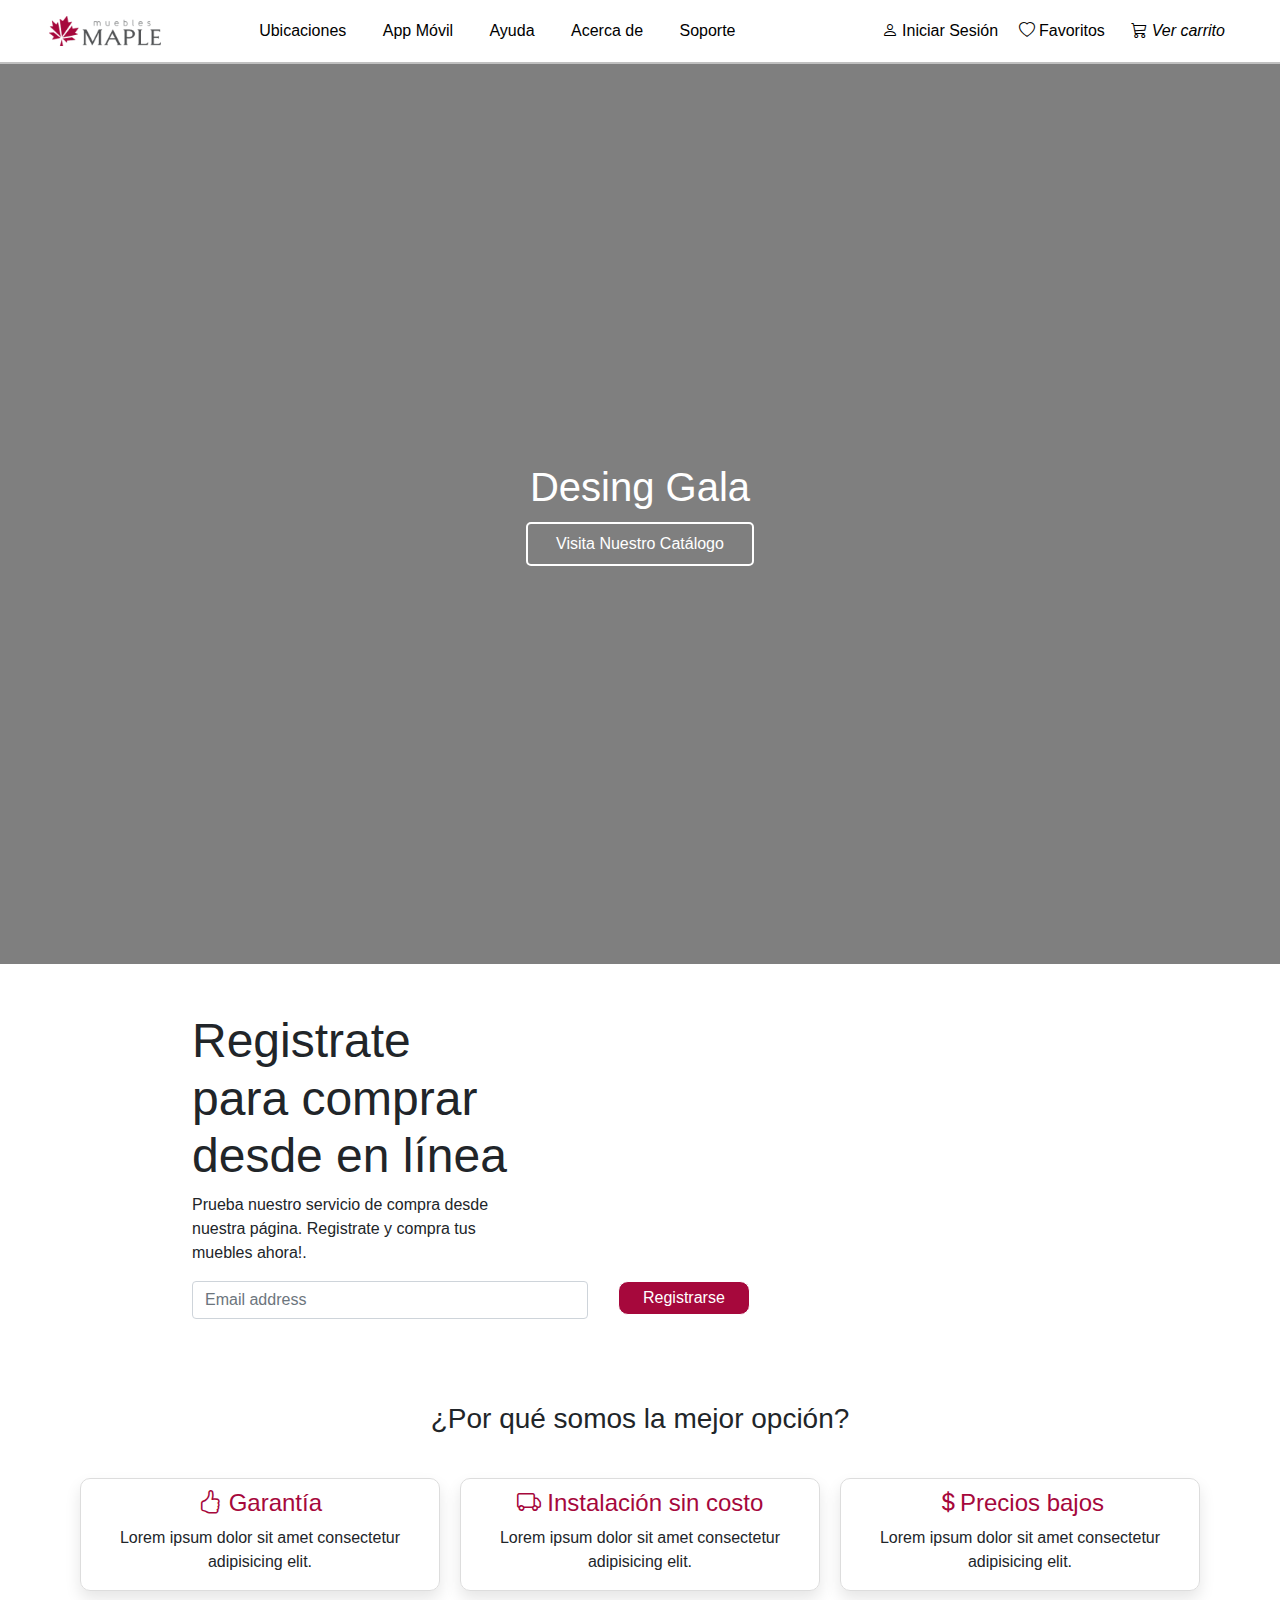
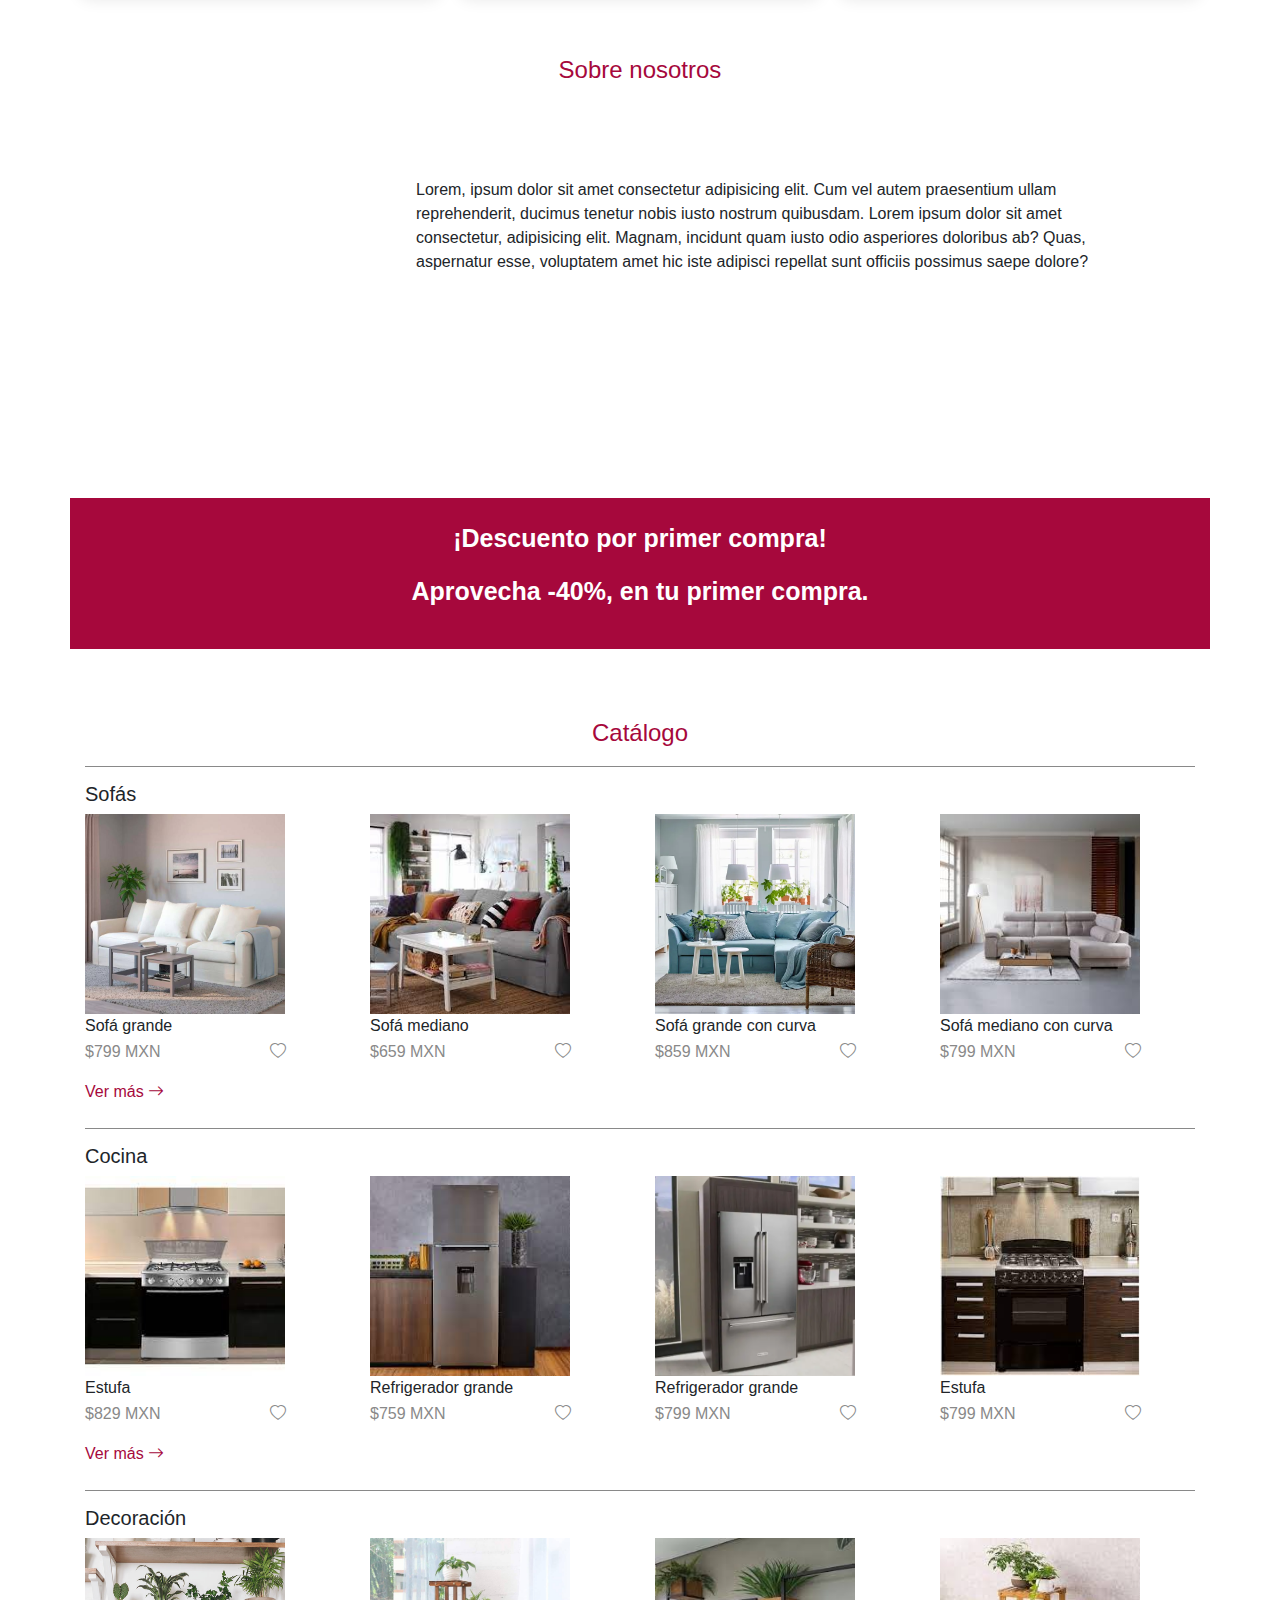
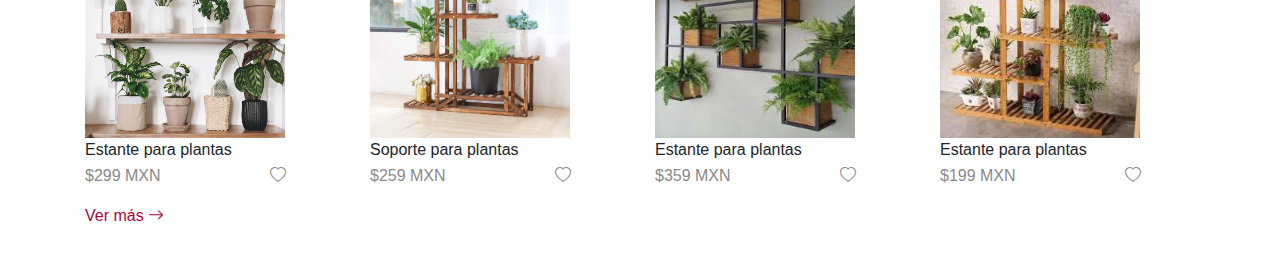
==== index.html @ 0a93a266 "Add files via upload" ====
<!DOCTYPE html>
<html lang="es">
  <head>
    <meta charset="UTF-8">
    <meta http-equiv="X-UA-Compatible" content="IE=edge">
    <meta name="viewport" content="width=device-width, initial-scale=1.0">
    <title>Página Dec</title>
    <link rel="shortcut icon" href="icon.png" type="image/x-icon">
    <link rel="stylesheet" href="https://cdn.jsdelivr.net/npm/bootstrap@4.3.1/dist/css/bootstrap.min.css" integrity="sha384-ggOyR0iXCbMQv3Xipma34MD+dH/1fQ784/j6cY/iJTQUOhcWr7x9JvoRxT2MZw1T" crossorigin="anonymous">
    <link rel="stylesheet" href="https://cdn.jsdelivr.net/npm/bootstrap-icons@1.10.4/font/bootstrap-icons.css">
    <link rel="stylesheet" href="sass/styles.css">
  </head>
  <body>
    <nav class="nav">
      <div class="logo">
        <a href="index.html">
          <img src="assets/img/logo.png" alt="logo">
        </a>
      </div>
      <div class="menu d-none d-md-block">
        <div class="main-nav">
            <li> <a href="#">Ubicaciones</a> </li>
            <li> <a href="#">App Móvil</a> </li>
            <li> <a href="#">Ayuda</a> </li>
            <li> <a href="#">Acerca de </a> </li>
            <li> <a href="#">Soporte</a> </li>
        </div>
      </div>
      <div class="get-started">
        <a href="login.html" target="_blank">
          <button class="btn-sec-s" > <i class="bi bi-person"> </i> Iniciar Sesión </button>
        </a>
        <a href="#" id="likeBtn" class="btn-main-s" > <i class="bi bi-heart"> </i>Favoritos</a>
        <button id="cartBtn" > <i class="bi bi-cart3"> Ver carrito</i> </button> 
      </div>
    </nav>

    <div class="modal-container">
        <div class="modal-content">
          <span class="close-btn">&times;</span>
          <h2 class="modal-title"> Carrito  </h2>
          <div class="cart-items">
            
          </div>
          <div class="cart-footer">
            <span class="total-label">Total:</span>
            <span class="total-value">$0.00</span>
          </div>
          
        </div>
    </div>

    <div class="modal-container-likes">
        <div class="modal-content">
          <span class="close-btn-likes">&times;</span>
          <h2 class="modal-title-like"> Favoritos  </h2>
          <div class="like-items">
            
          </div>
          <div class="cart-footer">
            <button class="btn-favs">Añadir al carrito</button>
          </div>
          
        </div>
    </div>

    <div class="main">
        <h1>Desing Gala</h1>
        <a href="#catalogo" class="button-main">Visita nuestro catálogo</a>
    </div>
    <section class="sec-home">
        <div class="home-cta">
          <h2 class="home-title h1" id="agendar">Registrate para comprar desde en línea</h2>
          <p class="home-desc">Prueba nuestro servicio de compra desde nuestra página. Registrate y compra tus muebles ahora!.</p>
          <div class="lead-magnet row">
            <div class="col">
              <input type="text" class="form-control input-text" placeholder="Email address">
            </div>
            <div class="col input-col">
              <button class="btn-main">Registrarse</button>
            </div>
          </div>
        </div>
        <div class="home-img d-none d-md-block">
          <img id="image1" class="left" src="assets/img/register.jpg" alt="img" width="300px">
        </div>
      </section>
    <section class="container sec-benefits">
        <h3>¿Por qué somos la mejor opción?</h3>
        <div class="row">
            <div class="col"> 
                <h4> <i class="bi bi-hand-thumbs-up"></i>  Garantía</h4>
                <p>Lorem ipsum dolor sit amet consectetur adipisicing elit. </p>
            </div>
            <div class="col"> 
                <h4> <i class="bi bi-truck"></i> Instalación sin costo</h4>
                <p>Lorem ipsum dolor sit amet consectetur adipisicing elit.</p>
            </div>
            <div class="col"> 
                <h4> <i class="bi bi-currency-dollar"></i>Precios bajos</h4>
                <p>Lorem ipsum dolor sit amet consectetur adipisicing elit.</p>
            </div>
        </div>
    </section>
    <section class="container sec-info">
        <h4>Sobre nosotros</h4>
        <div class="info">
            <div class="img">
                <img id="imagen2" class="right" src="assets/img/info.jpg" alt="img" width="300px">
            </div>
            <div class="text">
                <p>Lorem, ipsum dolor sit amet consectetur adipisicing elit. Cum vel autem praesentium ullam reprehenderit, ducimus tenetur nobis iusto nostrum quibusdam. Lorem ipsum dolor sit amet consectetur, adipisicing elit. Magnam, incidunt quam iusto odio asperiores doloribus ab? Quas, aspernatur esse, voluptatem amet hic iste adipisci repellat sunt officiis possimus saepe dolore?</p>
            </div>
        </div>
    </section>
    <section class="container sec-prom">
        <p>¡Descuento por primer compra!</p>
        <p>Aprovecha -40%, en tu primer compra.</p>
    </section>
    <section id="catalogo" class="container sec-menu">
        <h4>Catálogo</h4>
        <div class="items">
            <h5>Sofás</h5>
            <div class="row">
                <div class="col">
                    <img class="img" src="assets/img/s1.jpg" alt="sofá" width="200px">
                    <p class="title">Sofá grande</p>
                    <p class="price">$799 MXN <i class="bi bi-heart"></i></p>
                </div>
                <div class="col col2">
                    <img class="img" src="assets/img/s2.jpg" alt="sofá" width="200px" height="200px">
                    <p class="title">Sofá mediano</p>
                    <p class="price">$659 MXN <i class="bi bi-heart"></i></p>
                </div>
                <div class="col col3">
                    <img class="img" src="assets/img/s4.webp" alt="sofá" width="200px"> 
                    <p class="title">Sofá grande con curva</p>
                    <p class="price">$859 MXN <i class="bi bi-heart"></i></p>
                </div>
                <div class="col col4">
                    <img class="img" src="assets/img/s5.jpg" alt="sofá" width="200px">
                    <p class="title">Sofá mediano con curva</p>
                    <p class="price">$799 MXN <i class="bi bi-heart"></i></p>
                </div>
            </div>
            <a href="#">Ver más <i class="bi bi-arrow-right"></i> </a>
        </div>
        <div class="items mt-4">
            <h5>Cocina</h5>
            <div class="row">
                <div class="col">
                    <img class="img" src="assets/img/c5.jpg" alt="sofá" width="200px" height="200px">
                    <p class="title">Estufa</p>
                    <p class="price">$829 MXN <i class="bi bi-heart"></i></p>
                </div>
                <div class="col col2">
                    <img class="img" src="assets/img/c2.jpg" alt="sofá" width="200px" height="200px">
                    <p class="title">Refrigerador grande</p>
                    <p class="price">$759 MXN <i class="bi bi-heart"></i></p>
                </div>
                <div class="col col3">
                    <img class="img" src="assets/img/c3.png" alt="sofá" width="200px" height="200px"> 
                    <p class="title">Refrigerador grande</p>
                    <p class="price">$799 MXN <i class="bi bi-heart"></i></p>
                </div>
                <div class="col col4">
                    <img class="img" src="assets/img/c4.jpg" alt="sofá" width="200px" height="200px">
                    <p class="title">Estufa</p>
                    <p class="price">$799 MXN <i class="bi bi-heart"></i></p>
                </div>
            </div>
            <a href="#">Ver más <i class="bi bi-arrow-right"></i> </a>
        </div>
        <div class="items mt-4">
            <h5>Decoración</h5>
            <div class="row">
                <div class="col">
                    <img class="img" src="assets/img/d1.jpg" alt="sofá" width="200px" height="200px">
                    <p class="title">Estante para plantas</p>
                    <p class="price">$299 MXN <i class="bi bi-heart"></i></p>
                </div>
                <div class="col col2">
                    <img class="img" src="assets/img/d2.jpg" alt="sofá" width="200px" height="200px">
                    <p class="title">Soporte para plantas</p>
                    <p class="price">$259 MXN <i class="bi bi-heart"></i></p>
                </div>
                <div class="col col3">
                    <img class="img" src="assets/img/d3.jpg" alt="sofá" width="200px" height="200px"> 
                    <p class="title">Estante para plantas</p>
                    <p class="price">$359 MXN <i class="bi bi-heart"></i></p>
                </div>
                <div class="col col4">
                    <img class="img" src="assets/img/d4.jpg" alt="sofá" width="200px" height="200px">
                    <p class="title">Estante para plantas</p>
                    <p class="price">$199 MXN <i class="bi bi-heart"></i></p>
                </div>
            </div>
            <a href="#">Ver más <i class="bi bi-arrow-right"></i> </a>
        </div>
    </section>
  </body>
  <script src="js/main.js"></script>
  <script src="https://code.jquery.com/jquery-3.3.1.slim.min.js" integrity="sha384-q8i/X+965DzO0rT7abK41JStQIAqVgRVzpbzo5smXKp4YfRvH+8abtTE1Pi6jizo" crossorigin="anonymous"></script>
  <script src="https://cdn.jsdelivr.net/npm/popper.js@1.14.7/dist/umd/popper.min.js" integrity="sha384-UO2eT0CpHqdSJQ6hJty5KVphtPhzWj9WO1clHTMGa3JDZwrnQq4sF86dIHNDz0W1" crossorigin="anonymous"></script>
  <script src="https://cdn.jsdelivr.net/npm/bootstrap@4.3.1/dist/js/bootstrap.min.js" integrity="sha384-JjSmVgyd0p3pXB1rRibZUAYoIIy6OrQ6VrjIEaFf/nJGzIxFDsf4x0xIM+B07jRM" crossorigin="anonymous"></script>
</html>
---- sass/styles.css ----
@import url("https://fonts.googleapis.com/css2?family=Inter:wght@200;300;400;500;600;700;800;900&family=PT+Sans:ital,wght@0,400;0,700;1,400;1,700&display=swap");
@import url("https://fonts.googleapis.com/css2?family=Inter:wght@200;300;400;500;600;700;800;900&family=PT+Sans:ital,wght@0,400;0,700;1,400;1,700&display=swap");
.btn-main {
  padding: 0.25rem 1.5rem;
  border-radius: 0.25rem;
  color: white;
  background-color: transparent;
  border: solid 1px white;
}
.btn-main:focus {
  outline: none;
}

.btn-main:hover {
  color: #888;
}

.btn-main-s {
  color: #000;
  font-size: 1rem;
  padding: 0.1rem 1rem;
}

.btn-main-s:hover {
  color: #888;
  text-decoration: none;
}

.get-started a {
  padding-left: 0px;
}

.get-started #cartBtn {
  background-color: transparent;
  border: none;
}

.get-started #cartBtn:hover {
  color: #888;
  text-decoration: none;
}

.btn-sec, .btn-sec-s {
  padding: 0.25rem 1.5rem;
  border-radius: 0.25rem;
  color: #000000;
  background-color: transparent;
  border: none;
}

.btn-sec:hover, .btn-sec-s:hover {
  color: #888;
}

.btn-sec-s {
  font-size: 1rem;
  padding: 0.1rem 1rem;
}
.btn-sec-s:focus {
  outline: none;
}

.button-main {
  margin-top: 3px;
  text-decoration: none;
  color: white;
  font-size: 1rem;
  text-transform: capitalize;
  border: 2px solid white;
  padding: 0.5rem 1.75rem;
  border-radius: 5px;
  transition: all 0.3s ease-in-out;
}

.button-main:hover {
  color: #000;
  background-color: white;
}

.main-nav li {
  font-size: 1rem;
  list-style: none;
  display: inline;
  margin-right: 2rem;
}

.main-nav li a {
  color: #000;
}

.main-nav li a:hover {
  text-decoration: underline;
}

.remove-btn {
  background: transparent;
  border: none;
  color: red;
  cursor: pointer;
  font-size: 1.2rem;
  padding: 0;
}

.btn-favs {
  margin-top: 5px;
  color: white;
  background-color: #A6083C;
  border-radius: 5px;
  border: none;
  font-size: 1.2rem;
  padding: 5px 8px;
  transition: all 0.3s ease-in-out;
}
.btn-favs:hover {
  border: 1px solid #A6083C;
  background: transparent;
  color: #A6083C;
}
.btn-favs:focus {
  outline: none;
}

.btn-login {
  width: 100%;
  margin-top: 8px;
  padding: 8px 10px;
  border-radius: 10px;
  border: none;
  color: white;
  background-color: #A6083C;
  transition: all 0.3s ease-in-out;
}
.btn-login:hover {
  border: 1px solid #A6083C;
  background: transparent;
  color: #A6083C;
}
.btn-login:focus {
  outline: none;
}

html {
  min-width: 100vw;
  scroll-behavior: smooth;
}

body {
  padding: 0;
  margin: 0;
}

a {
  color: black;
  text-decoration: none;
}
a:hover {
  color: #888;
  text-decoration: none;
}

.main {
  width: 100%;
  height: 100vh;
  display: flex;
  justify-content: center;
  align-items: center;
  flex-direction: column;
  background-image: linear-gradient(rgba(0, 0, 0, 0.5), rgba(0, 0, 0, 0.5)), url(https://media.admagazine.com/photos/63472117052e230ddc1793c3/3:2/w_3000,h_2000,c_limit/plantas-altas-decoracion-interiores.jpg);
  background-position: center center;
  background-size: cover;
  color: white;
}

.nav {
  display: flex;
  align-items: center;
  justify-content: space-around;
  width: 100%;
  height: 4rem;
  background-color: white;
  border-bottom: 2px solid #c0c0c0;
}

.logo img {
  max-width: 7rem;
}

.sec-home {
  width: 100%;
  max-width: 992px;
  margin: auto;
  padding: 3rem;
  display: flex;
  align-items: center;
}

.sec-home .home-cta {
  flex: 1;
}

.sec-home .home-cta .cta-text {
  color: white;
}

.sec-home .home-cta .home-title {
  width: 20rem;
  font-size: 3rem;
}

.sec-home .home-cta .home-desc {
  width: 300px;
}

.sec-home .home-cta .lead-magnet .input-col {
  max-width: 200px;
}

.sec-home .home-cta .lead-magnet .input-col button {
  background-color: #A6083C;
  border-radius: 10px;
  transition: all 0.3s ease-in-out;
}

.sec-home .home-cta .lead-magnet .input-col button:hover {
  background-color: transparent;
  color: #A6083C;
  border: 1px solid #A6083C;
}

.sec-home .home-img img {
  border-radius: 50%;
  box-shadow: 0 0.5rem 1rem rgba(0, 0, 0, 0.5);
  opacity: 0;
  transform: scale(0.9);
  transition: 0.7s ease-in-out all;
  transform: translate(100px);
}

.sec-home .home-img img.visible {
  opacity: 1;
  transform: scale(1);
}

.add-to-cart-btn {
  margin-bottom: 40px;
  margin-top: 30px;
  text-align: end;
  padding: 10px 25px 10px 25px;
  color: white;
  background-color: black;
  border: 1px solid black;
  border-radius: 10px;
}

.add-to-cart-btn:hover {
  color: black;
  background-color: white;
  text-decoration: none;
}

.sec-benefits {
  margin-top: 15px;
  text-align: center;
  margin-bottom: 40px;
}

.sec-benefits h3 {
  padding: 20px 0 35px 0;
}

.sec-benefits .row {
  align-content: center;
}

.sec-benefits .row .col {
  padding-top: 10px;
  justify-content: space-around;
  border: 1px solid #ddd;
  border-radius: 10px;
  box-shadow: 0 0.5rem 1rem rgba(0, 0, 0, 0.1);
  margin: 0 10px;
}

.sec-benefits .row h4 {
  color: #A6083C;
}

.sec-info {
  padding-bottom: 80px;
}

.sec-info h4 {
  text-align: center;
  padding: 25px;
  color: #A6083C;
}

.sec-info .info {
  display: flex;
}

.sec-info .info .img img {
  border-radius: 25% 10%;
  box-shadow: 0 0.5rem 1rem rgba(0, 0, 0, 0.8);
  opacity: 0;
  transform: scale(0.9);
  transition: 0.7s ease-in-out all;
  transform: translate(-100px);
}

.sec-info .info .img img.visible {
  opacity: 1;
  transform: scale(1);
}

.sec-info .info .text p {
  font-size: 16px;
  width: 90%;
  margin: 50px 16px;
  padding: 10px 15px;
}

.sec-prom {
  background-color: #A6083C;
  color: white;
  text-align: center;
  font-size: 25px;
  font-weight: bold;
  padding: 22px 0;
  margin-bottom: 60px;
}

.sec-menu {
  margin-bottom: 50px;
}

.sec-menu .items {
  border-top: 1px solid #898989;
  padding-top: 15px;
}

.sec-menu h4 {
  text-align: center;
  color: #A6083C;
  padding: 10px;
}

.sec-menu .row .col .title {
  font-weight: 500;
  margin-bottom: 2px;
}

.sec-menu .row .col .price {
  color: #898989;
}

.sec-menu .row .col .price .bi {
  position: absolute;
  left: 70%;
}

.sec-menu .row .col .price .bi:hover {
  cursor: pointer;
}

.sec-menu .row .col .price .bi-heart-fill {
  color: red;
}

.sec-menu a {
  color: #A6083C;
}

.sec-menu a:hover {
  color: #A6083C;
}

.form {
  margin-top: 70px;
  width: 40%;
}

.form h3 {
  text-align: center;
}

#cartBtn {
  border: none;
}

.modal-container {
  display: none;
  position: fixed;
  z-index: 1;
  left: 0;
  top: 0;
  width: 100%;
  height: 100%;
  overflow: auto;
  background-color: rgba(0, 0, 0, 0.4);
}

.modal-container.show {
  display: block;
}

.modal-container-likes {
  display: none;
  position: fixed;
  z-index: 1;
  left: 0;
  top: 0;
  width: 100%;
  height: 100%;
  overflow: auto;
  background-color: rgba(0, 0, 0, 0.4);
}

.modal-container-likes.show {
  display: block;
}

.modal-content {
  background-color: #fefefe;
  margin: 15% auto;
  padding: 20px;
  border: 1px solid #888;
  width: 80%;
  max-width: 600px;
  position: relative;
}

.close-btn {
  position: absolute;
  top: 10px;
  right: 10px;
  font-size: 30px;
  font-weight: bold;
  cursor: pointer;
}
.close-btn:hover {
  color: #f00;
}

.close-btn-likes {
  position: absolute;
  top: 10px;
  right: 10px;
  font-size: 30px;
  font-weight: bold;
  cursor: pointer;
}
.close-btn-likes:hover {
  color: #f00;
}

.modal-title {
  text-align: center;
  padding-bottom: 12px;
  border-bottom: 1px solid #888;
}

.modal-title-like {
  color: #A6083C;
  text-align: center;
  padding-bottom: 12px;
  border-bottom: 1px solid #888;
}

.cart-items {
  display: flex;
  flex-direction: column;
  gap: 10px;
}

.cart-item {
  display: flex;
  justify-content: space-between;
  align-items: center;
  padding: 10px;
  border: 1px solid #ccc;
}
.cart-item span {
  font-size: 1.2rem;
}

.remove-btn {
  background: transparent;
  border: none;
  color: red;
  cursor: pointer;
  font-size: 1.2rem;
  padding: 0;
}

.modal-content {
  font-size: 25px;
}

.modal-content img {
  width: 115px;
  height: 85px;
  border-radius: 10px;
  margin-right: -50px;
}

.cart-footer {
  font-size: 20px;
  color: black;
  text-align: end;
}

.bodyLogin {
  background-color: rgb(255, 255, 255);
  background-image: radial-gradient(rgb(210, 43, 79) 1px, transparent 1px), radial-gradient(rgb(210, 43, 79) 1px, rgb(255, 255, 255) 1px);
  background-size: 30px 30px;
  background-position: 0px 0px, 15px 15px;
}

.login {
  display: flex;
  margin: 100px auto;
  width: 900px;
  height: 500px;
  box-shadow: 0 6px 15px rgba(0, 0, 0, 0.4);
}

.leftLogin {
  width: 50%;
}
.leftLogin img {
  width: 100%;
  height: 100%;
}

.rightLogin {
  background-color: white;
  width: 50%;
  padding: 50px 60px;
}
.rightLogin h3 {
  font-weight: 600;
}
.rightLogin form {
  width: 100%;
  height: 100%;
  margin-top: 45px;
  align-items: center;
}
.rightLogin form label {
  font-size: 1rem;
  color: black;
}
.rightLogin form input {
  width: 100%;
  padding: 4px 12px;
  margin-bottom: 18px;
  border: 1px solid black;
  border-radius: 5px;
}
.rightLogin form input[type=checkbox] {
  margin-top: 40px;
  margin-bottom: 10px;
  width: auto;
}

@media (max-width: 1199px) {
  .col4 {
    display: none;
  }
}
@media (max-width: 990px) {
  nav .menu .main-nav li a {
    display: none;
  }
  .login {
    display: flex;
    justify-content: center;
    align-items: center;
    max-width: 400px;
  }
  .login .leftLogin {
    width: 0%;
  }
  .login .leftLogin img {
    display: none;
  }
  .login .rightLogin {
    width: 100%;
  }
}
@media (max-width: 769px) {
  .col {
    text-align: center;
  }
  .sec-info img {
    display: none;
  }
  .col3 {
    display: none;
  }
  .col4 {
    display: none;
  }
}
@media (max-width: 399px) {
  nav .menu .main-nav li a {
    display: none;
  }
  nav {
    width: 100%;
  }
  .col {
    text-align: center;
  }
  .col2 {
    display: none;
  }
  .col3 {
    display: none;
  }
  .col4 {
    display: none;
  }
  .sec-home {
    display: none;
  }
}
@media (max-width: 290px) {
  .sec-home {
    display: none;
  }
}/*# sourceMappingURL=styles.css.map */
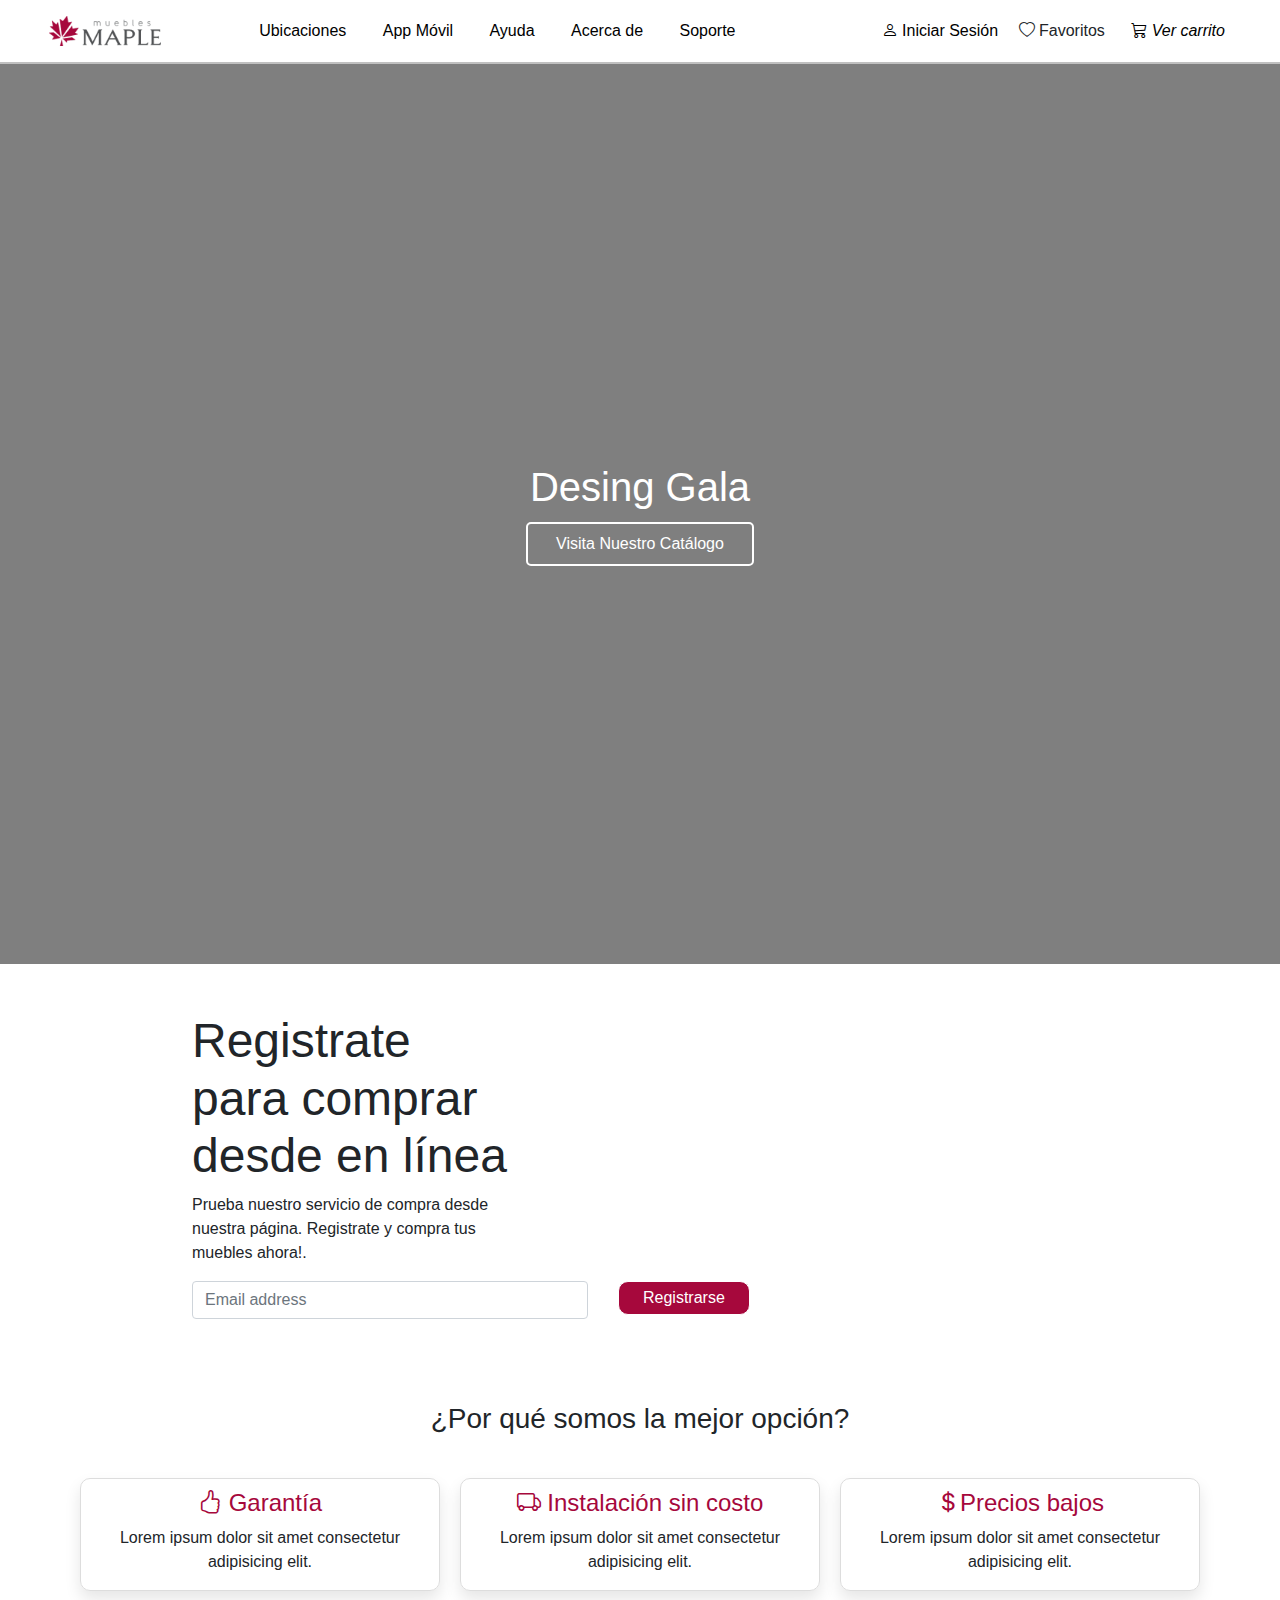
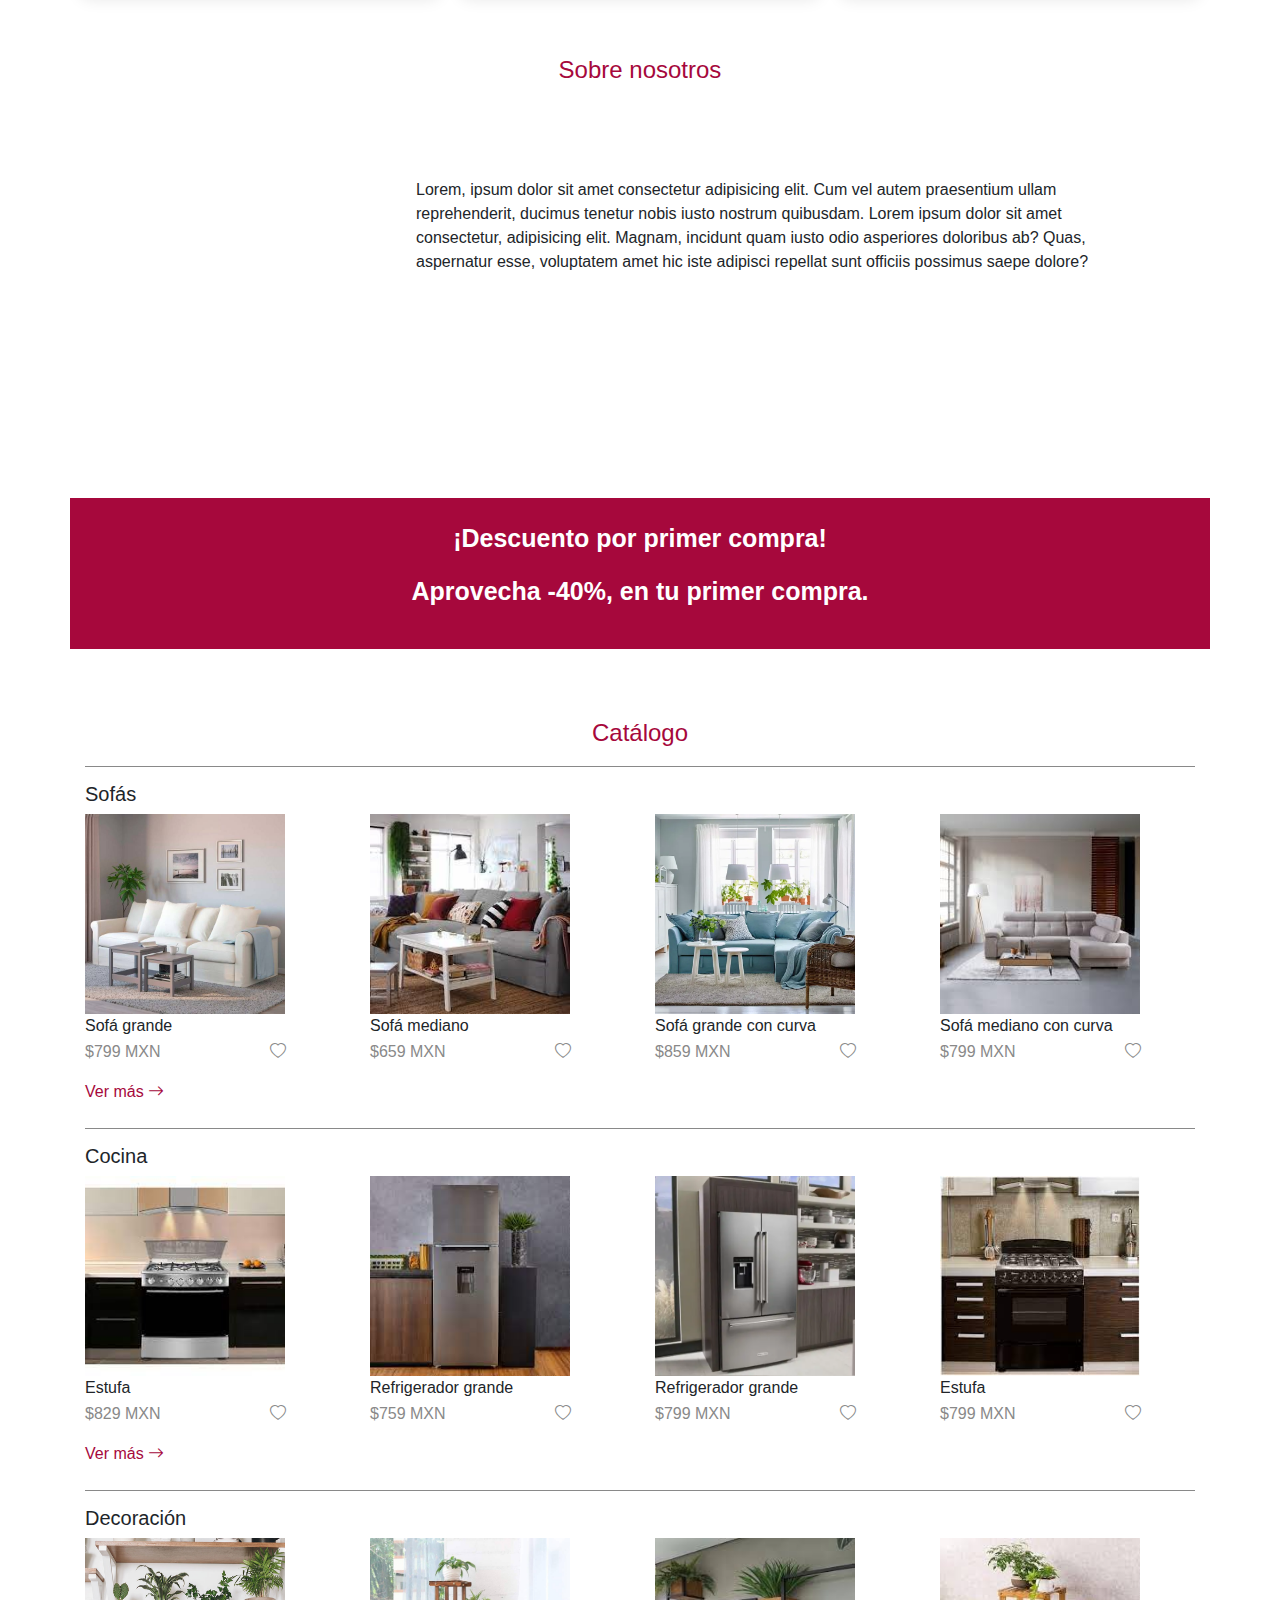
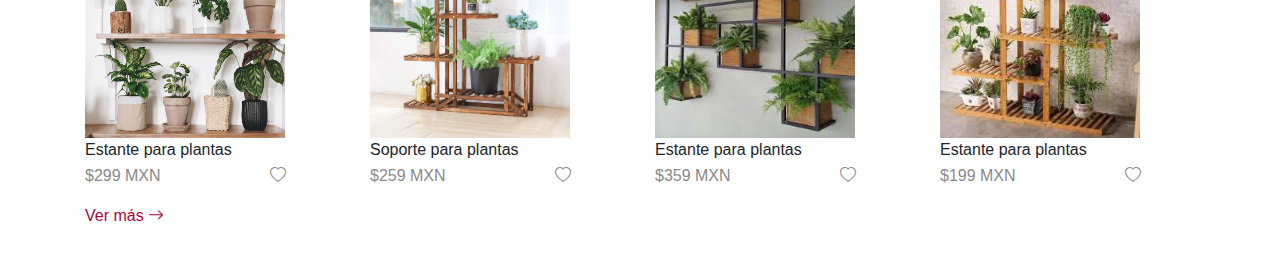
==== commit 4b7709c7: "Update index.html" ====
--- a/index.html
+++ b/index.html
@@ -27,11 +27,15 @@
         </div>
       </div>
       <div class="get-started">
-        <a href="login.html" target="_blank">
+        <a href="html/login.html" target="_blank">
           <button class="btn-sec-s" > <i class="bi bi-person"> </i> Iniciar Sesión </button>
         </a>
-        <a href="#" id="likeBtn" class="btn-main-s" > <i class="bi bi-heart"> </i>Favoritos</a>
+        <a id="likeBtn" class="btn-main-s" > <i class="bi bi-heart"> </i>Favoritos</a>
         <button id="cartBtn" > <i class="bi bi-cart3"> Ver carrito</i> </button> 
+      </div>
+
+      <div class="menu-icon d-md-none">
+          <i class="bi bi-list"></i>
       </div>
     </nav>
 
@@ -96,7 +100,7 @@
                 <h4> <i class="bi bi-truck"></i> Instalación sin costo</h4>
                 <p>Lorem ipsum dolor sit amet consectetur adipisicing elit.</p>
             </div>
-            <div class="col"> 
+            <div class="col currency"> 
                 <h4> <i class="bi bi-currency-dollar"></i>Precios bajos</h4>
                 <p>Lorem ipsum dolor sit amet consectetur adipisicing elit.</p>
             </div>
